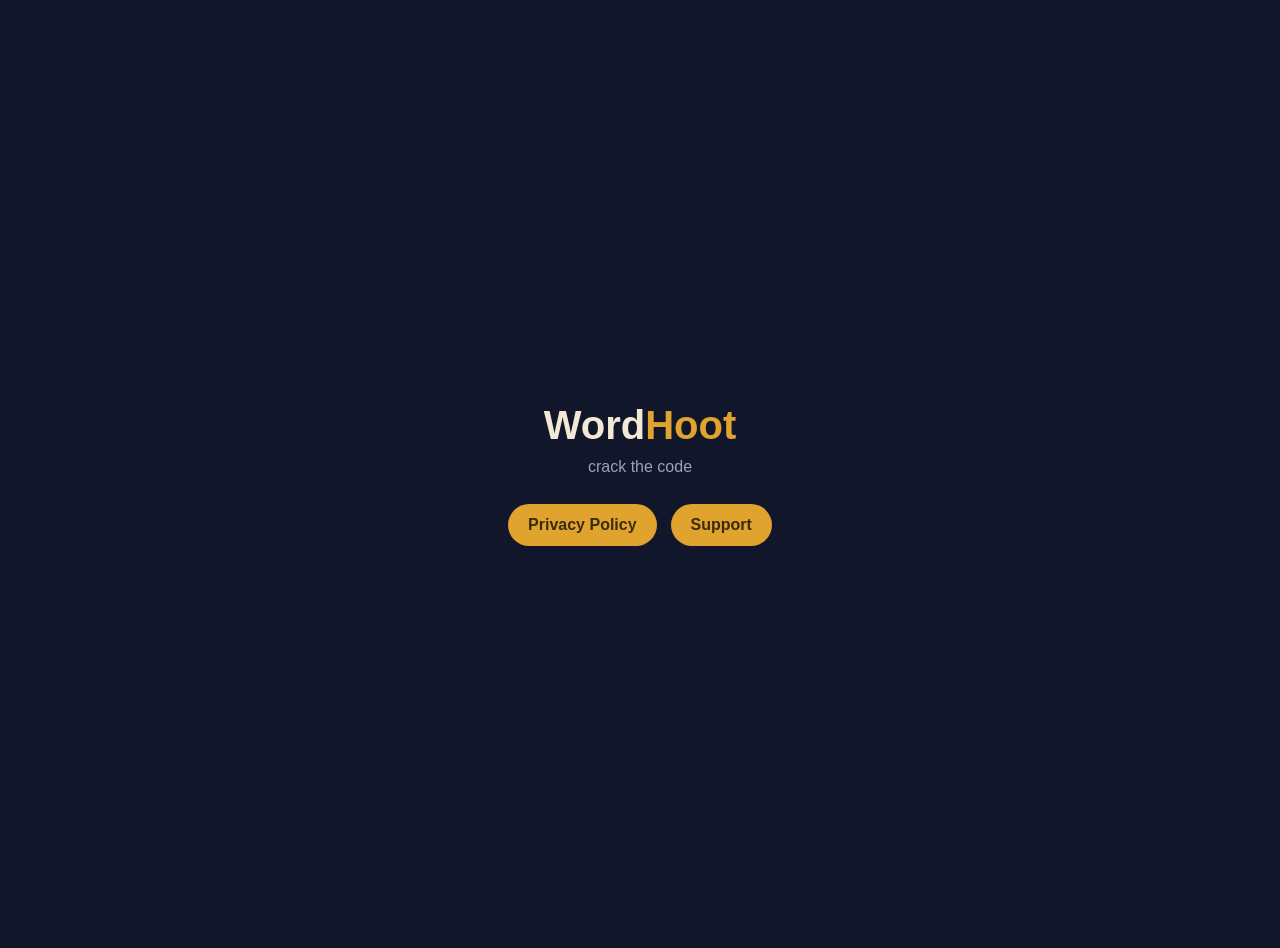
==== index.html @ 6eddfd76 "Word Hoot legal pages" ====
<!DOCTYPE html>
<html lang="en">
<head>
<meta charset="utf-8" />
<meta name="viewport" content="width=device-width, initial-scale=1" />
<title>Word Hoot</title>
<style>
  :root { --navy:#12162B; --brass:#E0A32E; --paper:#F7F3EA; }
  body { margin:0; min-height:100vh; display:flex; flex-direction:column; align-items:center; justify-content:center; gap:18px;
         font-family:-apple-system,BlinkMacSystemFont,"Segoe UI",Roboto,Helvetica,Arial,sans-serif; background:var(--navy); color:#F1E9D6; text-align:center; padding:24px; }
  .brand { font-size:40px; font-weight:800; }
  .brand span { color:var(--brass); }
  .tag { color:#9AA0BE; margin-top:-8px; }
  .links { display:flex; gap:14px; margin-top:10px; flex-wrap:wrap; justify-content:center; }
  .links a { background:var(--brass); color:#3a2c08; text-decoration:none; font-weight:700; padding:12px 20px; border-radius:999px; }
</style>
</head>
<body>
  <div class="brand">Word<span>Hoot</span></div>
  <div class="tag">crack the code</div>
  <div class="links">
    <a href="./privacy.html">Privacy Policy</a>
    <a href="./support.html">Support</a>
  </div>
</body>
</html>
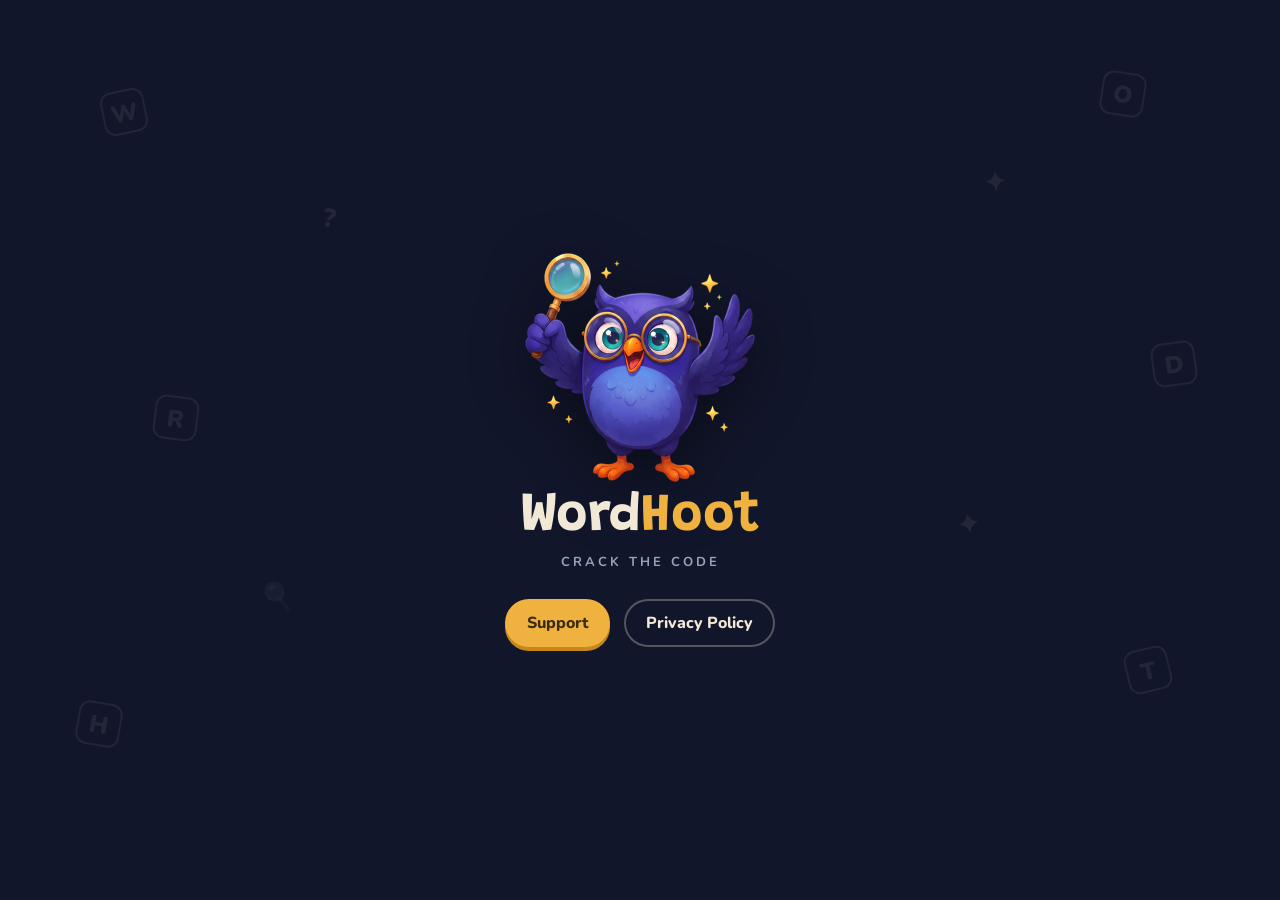
==== commit eaf0f715: "Rebrand pages to match the game: owl mascot, Grandstander/Nunito, navy+brass, dark mode Co-Authored-" ====
--- a/index.html
+++ b/index.html
@@ -3,24 +3,58 @@
 <head>
 <meta charset="utf-8" />
 <meta name="viewport" content="width=device-width, initial-scale=1" />
-<title>Word Hoot</title>
+<title>Word Hoot — Crack the Code</title>
+<link rel="icon" type="image/png" href="./assets/icon.png" />
+<link rel="apple-touch-icon" href="./assets/icon.png" />
+<link rel="preconnect" href="https://fonts.googleapis.com" />
+<link rel="preconnect" href="https://fonts.gstatic.com" crossorigin />
+<link href="https://fonts.googleapis.com/css2?family=Grandstander:wght@700&family=Nunito:wght@400;600;700;800&display=swap" rel="stylesheet" />
 <style>
-  :root { --navy:#12162B; --brass:#E0A32E; --paper:#F7F3EA; }
-  body { margin:0; min-height:100vh; display:flex; flex-direction:column; align-items:center; justify-content:center; gap:18px;
-         font-family:-apple-system,BlinkMacSystemFont,"Segoe UI",Roboto,Helvetica,Arial,sans-serif; background:var(--navy); color:#F1E9D6; text-align:center; padding:24px; }
-  .brand { font-size:40px; font-weight:800; }
+  :root { --navy:#12162B; --brass:#F0B23E; --cream:#F1E9D6; --soft:#9AA0BE; }
+  * { box-sizing:border-box; }
+  body {
+    margin:0; min-height:100vh; display:flex; flex-direction:column; align-items:center; justify-content:center;
+    gap:6px; font-family:"Nunito",-apple-system,BlinkMacSystemFont,"Segoe UI",Roboto,sans-serif;
+    background:var(--navy); color:var(--cream); text-align:center; padding:32px 24px; overflow:hidden;
+  }
+  .pattern { position:fixed; inset:0; pointer-events:none; font-weight:900; }
+  .pattern span {
+    position:absolute; width:44px; height:44px; border:2px solid rgba(241,233,214,.07); border-radius:11px;
+    color:rgba(241,233,214,.08); font-size:24px; line-height:42px; text-align:center;
+  }
+  .pattern .glyph { border:none; font-size:26px; }
+  .owl { width:min(230px, 52vw); height:auto; filter:drop-shadow(0 14px 30px rgba(0,0,0,.45)); position:relative; z-index:1; }
+  .brand { font-family:"Grandstander",cursive; font-weight:700; font-size:clamp(38px, 9vw, 54px); line-height:1.1; position:relative; z-index:1; }
   .brand span { color:var(--brass); }
-  .tag { color:#9AA0BE; margin-top:-8px; }
-  .links { display:flex; gap:14px; margin-top:10px; flex-wrap:wrap; justify-content:center; }
-  .links a { background:var(--brass); color:#3a2c08; text-decoration:none; font-weight:700; padding:12px 20px; border-radius:999px; }
+  .tag { color:var(--soft); font-weight:700; letter-spacing:3px; font-size:13px; text-transform:uppercase; position:relative; z-index:1; }
+  .links { display:flex; gap:14px; margin-top:22px; flex-wrap:wrap; justify-content:center; position:relative; z-index:1; }
+  .links a {
+    background:var(--brass); color:#3a2c08; text-decoration:none; font-weight:800; padding:13px 22px;
+    border-radius:999px; box-shadow:0 4px 0 #C6871B;
+  }
+  .links a.ghost { background:transparent; color:var(--cream); box-shadow:inset 0 0 0 2px rgba(241,233,214,.3); }
 </style>
 </head>
 <body>
+  <div class="pattern" aria-hidden="true">
+    <span style="left:8%;  top:10%; transform:rotate(-12deg)">W</span>
+    <span style="left:86%; top:8%;  transform:rotate(9deg)">O</span>
+    <span style="left:12%; top:44%; transform:rotate(7deg)">R</span>
+    <span style="left:90%; top:38%; transform:rotate(-8deg)">D</span>
+    <span style="left:6%;  top:78%; transform:rotate(10deg)">H</span>
+    <span style="left:88%; top:72%; transform:rotate(-14deg)">T</span>
+    <span class="glyph" style="left:24%; top:22%; transform:rotate(14deg)">?</span>
+    <span class="glyph" style="left:74%; top:56%; transform:rotate(-10deg)">✦</span>
+    <span class="glyph" style="left:20%; top:64%; transform:rotate(8deg)">🔍</span>
+    <span class="glyph" style="left:76%; top:18%; transform:rotate(-5deg)">✦</span>
+  </div>
+
+  <img class="owl" src="./assets/owl-cheer.png" alt="Sleuth the owl celebrating" />
   <div class="brand">Word<span>Hoot</span></div>
-  <div class="tag">crack the code</div>
+  <div class="tag">Crack the code</div>
   <div class="links">
-    <a href="./privacy.html">Privacy Policy</a>
     <a href="./support.html">Support</a>
+    <a class="ghost" href="./privacy.html">Privacy Policy</a>
   </div>
 </body>
 </html>
